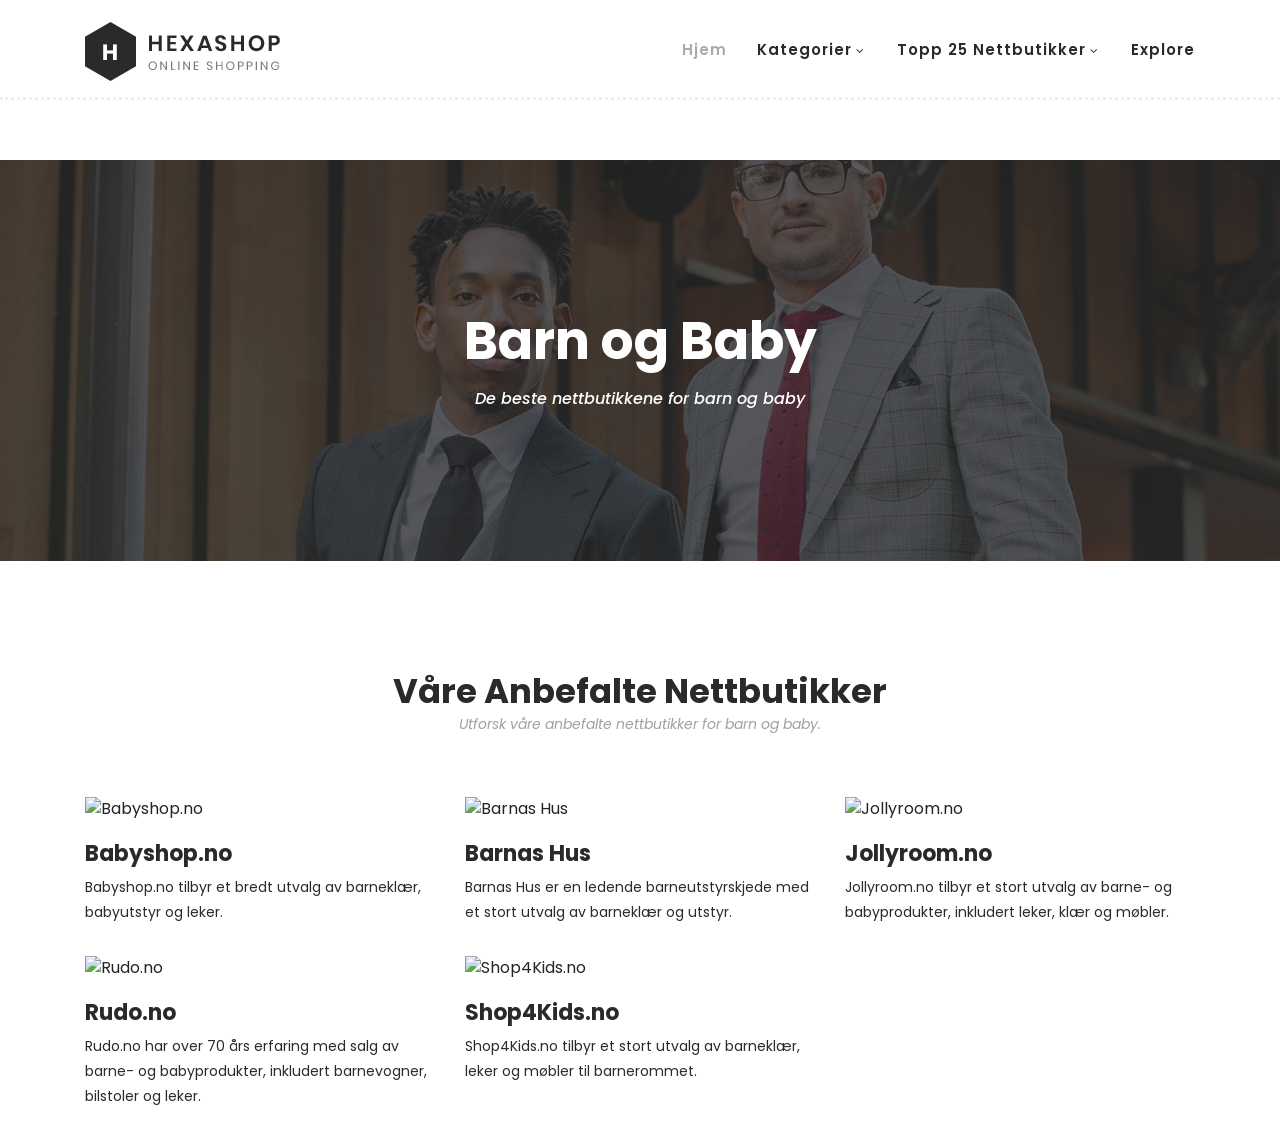
==== barn-og-baby.html @ ae144e66 "Add files via upload" ====
<!DOCTYPE html>
<html lang="en">

<head>
    <meta charset="utf-8">
    <meta name="viewport" content="width=device-width, initial-scale=1, shrink-to-fit=no">
    <meta name="description" content="">
    <meta name="author" content="">
    <link href="https://fonts.googleapis.com/css?family=Poppins:100,200,300,400,500,600,700,800,900&display=swap"
        rel="stylesheet">
    <title>Hexashop - Barn og Baby</title>
    <!-- Additional CSS Files -->
    <link rel="stylesheet" type="text/css" href="assets/css/bootstrap.min.css">
    <link rel="stylesheet" type="text/css" href="assets/css/font-awesome.css">
    <link rel="stylesheet" href="assets/css/templatemo-hexashop.css">
    <link rel="stylesheet" href="assets/css/owl-carousel.css">
    <link rel="stylesheet" href="assets/css/lightbox.css">
    <style>
        .col-lg-4:hover {
            transform: scale(1.05);
            transition: transform 0.3s ease-in-out;
        }
    </style>
</head>

<body>
    <!-- ***** Header Area Start ***** -->
    <header class="header-area header-sticky">
        <div class="container">
            <div class="row">
                <div class="col-12">
                    <nav class="main-nav">
                        <!-- ***** Logo Start ***** -->
                        <a href="index.html" class="logo">
                            <img src="assets/images/logo.png">
                        </a>
                        <!-- ***** Logo End ***** -->
                        <!-- ***** Menu Start ***** -->
                        <ul class="nav">
                            <li class="scroll-to-section"><a href="index.html" class="active">Hjem</a></li>
                            <li class="submenu">
                                <a href="javascript:;">Kategorier</a>
                                <ul>
                                    <li><a href="kategori1.html">Kategori 1</a></li>
                                    <li><a href="kategori2.html">Kategori 2</a></li>
                                    <li><a href="kategori3.html">Kategori 3</a></li>
                                    <!-- Legg til flere kategorier etter behov -->
                                </ul>
                            </li>
                            <li class="submenu">
                                <a href="javascript:;">Topp 25 Nettbutikker</a>
                                <ul>
                                    <li><a href="https://www.elkjop.no">Elkjøp</a></li>
                                    <li><a href="https://www.komplett.no">Komplett</a></li>
                                    <li><a href="https://www.oda.com">Oda</a></li>
                                    <li><a href="https://www.apple.com/no">Apple</a></li>
                                    <li><a href="https://www.zalando.no">Zalando</a></li>
                                    <li><a href="https://www.finn.no">Finn</a></li>
                                    <li><a href="https://www.amazon.com">Amazon</a></li>
                                    <li><a href="https://www.ebay.com">eBay</a></li>
                                    <!-- Legg til flere nettbutikker etter behov -->
                                </ul>
                            </li>
                            <li class="scroll-to-section"><a href="index.html">Explore</a></li>
                        </ul>
                        <a class='menu-trigger'>
                            <span>Menu</span>
                        </a>
                        <!-- ***** Menu End ***** -->
                    </nav>
                </div>
            </div>
        </div>
    </header>
    <!-- ***** Header Area End ***** -->

    <!-- ***** Main Banner Area Start ***** -->
    <div class="page-heading" id="top">
        <div class="container">
            <div class="row">
                <div class="col-lg-12">
                    <div class="inner-content">
                        <h2>Barn og Baby</h2>
                        <span>De beste nettbutikkene for barn og baby</span>
                    </div>
                </div>
            </div>
        </div>
    </div>
    <!-- ***** Main Banner Area End ***** -->

    <!-- ***** Products Area Starts ***** -->
    <section class="section" id="products">
        <div class="container">
            <div class="row">
                <div class="col-lg-12">
                    <div class="section-heading">
                        <h2>Våre Anbefalte Nettbutikker</h2>
                        <span>Utforsk våre anbefalte nettbutikker for barn og baby.</span>
                    </div>
                </div>
            </div>
        </div>
        <div class="container">
            <div class="row">
                <div class="col-lg-4">
                    <div class="item">
                        <div class="thumb">
                            <div class="hover-content">
                                <ul>
                                    <li><a href="https://www.babyshop.no" target="_blank"><i class="fa fa-eye"></i></a>
                                    </li>
                                </ul>
                            </div>
                            <img src="https://www.babyshop.no/logo.png" alt="Babyshop.no">
                        </div>
                        <div class="down-content">
                            <h4>Babyshop.no</h4>
                            <p>Babyshop.no tilbyr et bredt utvalg av barneklær, babyutstyr og leker.</p>
                        </div>
                    </div>
                </div>
                <div class="col-lg-4">
                    <div class="item">
                        <div class="thumb">
                            <div class="hover-content">
                                <ul>
                                    <li><a href="https://www.barnashus.no" target="_blank"><i class="fa fa-eye"></i></a>
                                    </li>
                                </ul>
                            </div>
                            <img src="https://www.barnashus.no/logo.png" alt="Barnas Hus">
                        </div>
                        <div class="down-content">
                            <h4>Barnas Hus</h4>
                            <p>Barnas Hus er en ledende barneutstyrskjede med et stort utvalg av barneklær og utstyr.
                            </p>
                        </div>
                    </div>
                </div>
                <div class="col-lg-4">
                    <div class="item">
                        <div class="thumb">
                            <div class="hover-content">
                                <ul>
                                    <li><a href="https://www.jollyroom.no" target="_blank"><i class="fa fa-eye"></i></a>
                                    </li>
                                </ul>
                            </div>
                            <img src="https://www.jollyroom.no/logo.png" alt="Jollyroom.no">
                        </div>
                        <div class="down-content">
                            <h4>Jollyroom.no</h4>
                            <p>Jollyroom.no tilbyr et stort utvalg av barne- og babyprodukter, inkludert leker, klær og
                                møbler.</p>
                        </div>
                    </div>
                </div>
                <div class="col-lg-4">
                    <div class="item">
                        <div class="thumb">
                            <div class="hover-content">
                                <ul>
                                    <li><a href="https://www.rudo.no" target="_blank"><i class="fa fa-eye"></i></a></li>
                                </ul>
                            </div>
                            <img src="https://www.rudo.no/logo.png" alt="Rudo.no">
                        </div>
                        <div class="down-content">
                            <h4>Rudo.no</h4>
                            <p>Rudo.no har over 70 års erfaring med salg av barne- og babyprodukter, inkludert
                                barnevogner, bilstoler og leker.</p>
                        </div>
                    </div>
                </div>
                <div class="col-lg-4">
                    <div class="item">
                        <div class="thumb">
                            <div class="hover-content">
                                <ul>
                                    <li><a href="https://www.shop4kids.no" target="_blank"><i class="fa fa-eye"></i></a>
                                    </li>
                                </ul>
                            </div>
                            <img src="https://www.shop4kids.no/logo.png" alt="Shop4Kids.no">
                        </div>
                        <div class="down-content">
                            <h4>Shop4Kids.no</h4>
                            <p>Shop4Kids.no tilbyr et stort utvalg av barneklær, leker og møbler til barnerommet.</p>
                        </div>
                    </div>
                </div>
        </div>
    </main>
</body>

</html>
---- assets/css/templatemo-hexashop.css ----
/*

TemplateMo 571 Hexashop

https://templatemo.com/tm-571-hexashop

*/

/* ---------------------------------------------
Table of contents
------------------------------------------------
01. font & reset css
02. reset
03. global styles
04. header
05. banner
06. features
07. testimonials
08. contact
09. footer
10. preloader
11. search
12. portfolio

--------------------------------------------- */
/* 
---------------------------------------------
font & reset css
--------------------------------------------- 
*/
@import url("https://fonts.googleapis.com/css?family=Poppins:100,200,300,400,500,600,700,800,900");
/* 
---------------------------------------------
reset
--------------------------------------------- 
*/
html, body, div, span, applet, object, iframe, h1, h2, h3, h4, h5, h6, p, blockquote, div
pre, a, abbr, acronym, address, big, cite, code, del, dfn, em, font, img, ins, kbd, q,
s, samp, small, strike, strong, sub, sup, tt, var, b, u, i, center, dl, dt, dd, ol, ul, li,
figure, header, nav, section, article, aside, footer, figcaption {
  margin: 0;
  padding: 0;
  border: 0;
  outline: 0;
}

.clearfix:after {
  content: ".";
  display: block;
  clear: both;
  visibility: hidden;
  line-height: 0;
  height: 0;
}

.clearfix {
  display: inline-block;
}

html[xmlns] .clearfix {
  display: block;
}

* html .clearfix {
  height: 1%;
}

ul, li {
  padding: 0;
  margin: 0;
  list-style: none;
}

header, nav, section, article, aside, footer, hgroup {
  display: block;
}

* {
  box-sizing: border-box;
}

html, body {
  font-family: 'Poppins', sans-serif;
  font-weight: 400;
  background-color: #fff;
  font-size: 16px;
  -ms-text-size-adjust: 100%;
  -webkit-font-smoothing: antialiased;
  -moz-osx-font-smoothing: grayscale;
}

a {
  text-decoration: none !important;
}

h1, h2, h3, h4, h5, h6 {
  margin-top: 0px;
  margin-bottom: 0px;
}

ul {
  margin-bottom: 0px;
}

p {
  font-size: 14px;
  line-height: 25px;
  color: #2a2a2a;
}

/* 
---------------------------------------------
global styles
--------------------------------------------- 
*/
html,
body {
  background: #fff;
  font-family: 'Poppins', sans-serif;
}

::selection {
  background: #2a2a2a;
  color: #fff;
}

::-moz-selection {
  background: #2a2a2a;
  color: #fff;
}

@media (max-width: 991px) {
  html, body {
    overflow-x: hidden;
  }
  .mobile-top-fix {
    margin-top: 30px;
    margin-bottom: 0px;
  }
  .mobile-bottom-fix {
    margin-bottom: 30px;
  }
  .mobile-bottom-fix-big {
    margin-bottom: 60px;
  }
}

.main-border-button a {
  font-size: 13px;
  color: #fff;
  border: 1px solid #fff;
  padding: 12px 25px;
  display: inline-block;
  font-weight: 500;
  transition: all .3s;
}

.main-border-button a:hover {
  background-color: #fff;
  color: #2a2a2a;
}

.main-white-button a {
  font-size: 13px;
  color: #2a2a2a;
  background-color: #fff;
  padding: 12px 25px;
  display: inline-block;
  border-radius: 3px;
  font-weight: 600;
  transition: all .3s;
}

.main-white-button a:hover {
  opacity: 0.9;
}

.main-text-button a {
  font-size: 13px;
  color: #fff;
  font-weight: 600;
  transition: all .3s;
}

.main-text-button a:hover {
  opacity: 0.9;
}

.section-heading h2 {
  font-size: 34px;
  font-weight: 700;
  color: #2a2a2a;
}

.section-heading span {
  font-size: 14px;
  color: #a1a1a1;
  font-style: italic;
  font-weight: 400;
}



/* 
---------------------------------------------
header
--------------------------------------------- 
*/

.background-header {
  border-bottom: none !important;
  background-color: #fff;
  height: 80px!important;
  position: fixed!important;
  top: 0px;
  left: 0px;
  right: 0px;
  box-shadow: 0px 0px 10px rgba(0,0,0,0.15)!important;
}

.background-header .logo,
.background-header .main-nav .nav li a {
  color: #1e1e1e!important;
}

.background-header .main-nav .nav li:hover a {
  color: #2a2a2a!important;
}

.background-header .nav li a.active {
  color: #2a2a2a!important;
}

.header-area {
  border-bottom: 3px dotted #eee;
  box-shadow: none;
  background-color: #fff;
  position: absolute;
  top: 0px;
  left: 0px;
  right: 0px;
  z-index: 100;
  height: 100px;
  -webkit-transition: all .5s ease 0s;
  -moz-transition: all .5s ease 0s;
  -o-transition: all .5s ease 0s;
  transition: all .5s ease 0s;
}

.header-area .main-nav {
  min-height: 80px;
  background: transparent;
}

.header-area .main-nav .logo {
  line-height: 100px;
  color: #fff;
  font-size: 28px;
  font-weight: 700;
  text-transform: uppercase;
  letter-spacing: 2px;
  float: left;
  -webkit-transition: all 0.3s ease 0s;
  -moz-transition: all 0.3s ease 0s;
  -o-transition: all 0.3s ease 0s;
  transition: all 0.3s ease 0s;
}

.background-header .main-nav .logo {
  line-height: 75px;
}

.background-header .nav {
  margin-top: 20px !important;
}

.header-area .main-nav .nav {
  float: right;
  margin-top: 30px;
  margin-right: 0px;
  background-color: transparent;
  -webkit-transition: all 0.3s ease 0s;
  -moz-transition: all 0.3s ease 0s;
  -o-transition: all 0.3s ease 0s;
  transition: all 0.3s ease 0s;
  position: relative;
  z-index: 999;
}

.header-area .main-nav .nav li {
  padding-left: 15px;
  padding-right: 15px;
}

.header-area .main-nav .nav li:last-child {
  padding-right: 0px;
}

.header-area .main-nav .nav li a {
  display: block;
  font-weight: 600;
  font-size: 15px;
  color: #2a2a2a;
  text-transform: capitalize;
  -webkit-transition: all 0.3s ease 0s;
  -moz-transition: all 0.3s ease 0s;
  -o-transition: all 0.3s ease 0s;
  transition: all 0.3s ease 0s;
  height: 40px;
  line-height: 40px;
  border: transparent;
  letter-spacing: 1px;
}

.header-area .main-nav .nav li a {
  color: #2a2a2a;
}

.header-area .main-nav .nav li:hover a,
.header-area .main-nav .nav li a.active {
  color: #aaa!important;
}

.background-header .main-nav .nav li:hover a,
.background-header .main-nav .nav li a.active {
  color: #aaa!important;
  opacity: 1;
}

.header-area .main-nav .nav li.submenu {
  position: relative;
  padding-right: 30px;
}

.header-area .main-nav .nav li.submenu:after {
  font-family: FontAwesome;
  content: "\f107";
  font-size: 12px;
  color: #2a2a2a;
  position: absolute;
  right: 18px;
  top: 12px;
}

.background-header .main-nav .nav li.submenu:after {
  color: #2a2a2a;
}

.header-area .main-nav .nav li.submenu ul {
  position: absolute;
  width: 200px;
  box-shadow: 0 2px 28px 0 rgba(0, 0, 0, 0.06);
  overflow: hidden;
  top: 50px;
  opacity: 0;
  transform: translateY(+2em);
  visibility: hidden;
  z-index: -1;
  transition: all 0.3s ease-in-out 0s, visibility 0s linear 0.3s, z-index 0s linear 0.01s;
}

.header-area .main-nav .nav li.submenu ul li {
  margin-left: 0px;
  padding-left: 0px;
  padding-right: 0px;
}

.header-area .main-nav .nav li.submenu ul li a {
  opacity: 1;
  display: block;
  background: #f7f7f7;
  color: #2a2a2a!important;
  padding-left: 20px;
  height: 40px;
  line-height: 40px;
  -webkit-transition: all 0.3s ease 0s;
  -moz-transition: all 0.3s ease 0s;
  -o-transition: all 0.3s ease 0s;
  transition: all 0.3s ease 0s;
  position: relative;
  font-size: 13px;
  font-weight: 400;
  border-bottom: 1px solid #eee;
}

.header-area .main-nav .nav li.submenu ul li a:hover {
  background: #fff;
  color: #aaa!important;
  padding-left: 25px;
}

.header-area .main-nav .nav li.submenu ul li a:hover:before {
  width: 3px;
}

.header-area .main-nav .nav li.submenu:hover ul {
  visibility: visible;
  opacity: 1;
  z-index: 1;
  transform: translateY(0%);
  transition-delay: 0s, 0s, 0.3s;
}

.header-area .main-nav .menu-trigger {
  cursor: pointer;
  display: block;
  position: absolute;
  top: 33px;
  width: 32px;
  height: 40px;
  text-indent: -9999em;
  z-index: 99;
  right: 40px;
  display: none;
}

.background-header .main-nav .menu-trigger {
  top: 23px;
}

.header-area .main-nav .menu-trigger span,
.header-area .main-nav .menu-trigger span:before,
.header-area .main-nav .menu-trigger span:after {
  -moz-transition: all 0.4s;
  -o-transition: all 0.4s;
  -webkit-transition: all 0.4s;
  transition: all 0.4s;
  background-color: #1e1e1e;
  display: block;
  position: absolute;
  width: 30px;
  height: 2px;
  left: 0;
}

.background-header .main-nav .menu-trigger span,
.background-header .main-nav .menu-trigger span:before,
.background-header .main-nav .menu-trigger span:after {
  background-color: #1e1e1e;
}

.header-area .main-nav .menu-trigger span:before,
.header-area .main-nav .menu-trigger span:after {
  -moz-transition: all 0.4s;
  -o-transition: all 0.4s;
  -webkit-transition: all 0.4s;
  transition: all 0.4s;
  background-color: #1e1e1e;
  display: block;
  position: absolute;
  width: 30px;
  height: 2px;
  left: 0;
  width: 75%;
}

.background-header .main-nav .menu-trigger span:before,
.background-header .main-nav .menu-trigger span:after {
  background-color: #1e1e1e;
}

.header-area .main-nav .menu-trigger span:before,
.header-area .main-nav .menu-trigger span:after {
  content: "";
}

.header-area .main-nav .menu-trigger span {
  top: 16px;
}

.header-area .main-nav .menu-trigger span:before {
  -moz-transform-origin: 33% 100%;
  -ms-transform-origin: 33% 100%;
  -webkit-transform-origin: 33% 100%;
  transform-origin: 33% 100%;
  top: -10px;
  z-index: 10;
}

.header-area .main-nav .menu-trigger span:after {
  -moz-transform-origin: 33% 0;
  -ms-transform-origin: 33% 0;
  -webkit-transform-origin: 33% 0;
  transform-origin: 33% 0;
  top: 10px;
}

.header-area .main-nav .menu-trigger.active span,
.header-area .main-nav .menu-trigger.active span:before,
.header-area .main-nav .menu-trigger.active span:after {
  background-color: transparent;
  width: 100%;
}

.header-area .main-nav .menu-trigger.active span:before {
  -moz-transform: translateY(6px) translateX(1px) rotate(45deg);
  -ms-transform: translateY(6px) translateX(1px) rotate(45deg);
  -webkit-transform: translateY(6px) translateX(1px) rotate(45deg);
  transform: translateY(6px) translateX(1px) rotate(45deg);
  background-color: #1e1e1e;
}

.background-header .main-nav .menu-trigger.active span:before {
  background-color: #1e1e1e;
}

.header-area .main-nav .menu-trigger.active span:after {
  -moz-transform: translateY(-6px) translateX(1px) rotate(-45deg);
  -ms-transform: translateY(-6px) translateX(1px) rotate(-45deg);
  -webkit-transform: translateY(-6px) translateX(1px) rotate(-45deg);
  transform: translateY(-6px) translateX(1px) rotate(-45deg);
  background-color: #1e1e1e;
}

.background-header .main-nav .menu-trigger.active span:after {
  background-color: #1e1e1e;
}

.header-area.header-sticky {
  min-height: 80px;
}

.header-area .nav {
  margin-top: 30px;
}

.header-area.header-sticky .nav li a.active {
  color: #aaa;
}

@media (max-width: 1200px) {
  .header-area .main-nav .nav li {
    padding-left: 12px;
    padding-right: 12px;
  }
  .header-area .main-nav:before {
    display: none;
  }
}

@media (max-width: 767px) {
  .header-area .main-nav .logo {
    color: #1e1e1e;
  }
  .header-area.header-sticky .nav li a:hover,
  .header-area.header-sticky .nav li a.active {
    color: #aaa!important;
    opacity: 1;
  }
  .header-area.header-sticky .nav li.search-icon a {
    width: 100%;
  }
  .header-area {
    background-color: #f7f7f7;
    padding: 0px 15px;
    height: 100px;
    box-shadow: none;
    text-align: center;
  }
  .header-area .container {
    padding: 0px;
  }
  .header-area .logo {
    margin-left: 30px;
  }
  .header-area .menu-trigger {
    display: block !important;
  }
  .header-area .main-nav {
    overflow: hidden;
  }
  .header-area .main-nav .nav {
    float: none;
    width: 100%;
    display: none;
    -webkit-transition: all 0s ease 0s;
    -moz-transition: all 0s ease 0s;
    -o-transition: all 0s ease 0s;
    transition: all 0s ease 0s;
    margin-left: 0px;
  }
  .header-area .main-nav .nav li:first-child {
    border-top: 1px solid #eee;
  }
  .header-area.header-sticky .nav {
    margin-top: 100px !important;
  }
  .header-area .main-nav .nav li {
    width: 100%;
    background: #fff;
    border-bottom: 1px solid #eee;
    padding-left: 0px !important;
    padding-right: 0px !important;
  }
  .header-area .main-nav .nav li a {
    height: 50px !important;
    line-height: 50px !important;
    padding: 0px !important;
    border: none !important;
    background: #f7f7f7 !important;
    color: #191a20 !important;
  }
  .header-area .main-nav .nav li a:hover {
    background: #eee !important;
    color: #aaa!important;
  }
  .header-area .main-nav .nav li.submenu ul {
    position: relative;
    visibility: inherit;
    opacity: 1;
    z-index: 1;
    transform: translateY(0%);
    transition-delay: 0s, 0s, 0.3s;
    top: 0px;
    width: 100%;
    box-shadow: none;
    height: 0px;
  }
  .header-area .main-nav .nav li.submenu ul li a {
    font-size: 12px;
    font-weight: 400;
  }
  .header-area .main-nav .nav li.submenu ul li a:hover:before {
    width: 0px;
  }
  .header-area .main-nav .nav li.submenu ul.active {
    height: auto !important;
  }
  .header-area .main-nav .nav li.submenu:after {
    color: #3B566E;
    right: 25px;
    font-size: 14px;
    top: 15px;
  }
  .header-area .main-nav .nav li.submenu:hover ul, .header-area .main-nav .nav li.submenu:focus ul {
    height: 0px;
  }
}

@media (min-width: 767px) {
  .header-area .main-nav .nav {
    display: flex !important;
  }
}


/* 
---------------------------------------------
banner
--------------------------------------------- 
*/

.main-banner {
  border-bottom: 3px dotted #eee;
  padding-top: 160px;
  padding-bottom: 30px;
}

.main-banner .left-content .thumb img {
  width: 100%;
  overflow: hidden;
}

.main-banner .left-content .inner-content {
  position: absolute;
  left: 100px;
  top: 50%;
  transform: translateY(-50%);
}

.main-banner .left-content .inner-content h4 {
  color: #fff;
  margin-top: -10px;
  font-size: 52px;
  font-weight: 700;
  margin-bottom: 20px;
}

.main-banner .left-content .inner-content span {
  font-size: 16px;
  color: #fff;
  font-weight: 400;
  font-style: italic;
  display: block;
  margin-bottom: 30px;
}

.main-banner .right-content .right-first-image {
  margin-bottom: 28.5px;
}

.main-banner .right-content .right-first-image .thumb {
  position: relative;
  text-align: center;
}

.main-banner .right-content .right-first-image .thumb img {
  width: 100%;
  overflow: hidden;
}

.main-banner .right-content .right-first-image .thumb .inner-content {
  position: absolute;
  top: 50%;
  transform: translateY(-50%);
  width: 100%;
  text-align: center;
}

.main-banner .right-content .right-first-image .thumb .inner-content h4 {
  color: #fff;
  font-size: 24px;
  font-weight: 700;
  margin-bottom: 15px;
}

.main-banner .right-content .right-first-image .thumb .inner-content span {
  font-size: 16px;
  color: #fff;
  font-style: italic;
}

.main-banner .right-content .right-first-image .thumb .hover-content {
  position: absolute;
  top: 15px;
  right: 15px;
  left: 15px;
  bottom: 15px;
  text-align: center;
  background-color: rgba(42,42,42,.97);
  opacity: 0;
  visibility: hidden;
  transition: all 0.5s;
}

.main-banner .right-content .right-first-image .thumb:hover .hover-content {
  opacity: 1;
  visibility: visible;
}

.main-banner .right-content .right-first-image .thumb .hover-content .inner {
  position: absolute;
  top: 50%;
  left: 50%;
  transform: translate(-50%, -50%);
  width: 100%;
}

.main-banner .right-content .right-first-image .thumb .hover-content h4 {
  color: #fff;
  font-size: 24px;
  font-weight: 700;
  margin-bottom: 15px;
}

.main-banner .right-content .right-first-image .thumb .hover-content p {
  color: #fff;
  padding: 0px 20px;
  margin-bottom: 20px;
}



/*
---------------------------------------------
Men
---------------------------------------------
*/

#men {
  padding-top: 90px;
  padding-bottom: 90px;
  border-bottom: 3px dotted #eee;
}

#men .section-heading {
  margin-bottom: 60px;
}

#men .item .down-content {
  padding-top: 30px;
  position: relative;
  z-index: 3;
  background-color: #fff;
}

#men .item .down-content h4 {
  font-size: 22px;
  color: #2a2a2a;
  font-weight: 700;
  margin-bottom: 8px;
}

#men .item .down-content span {
  font-size: 18px;
  color: #a1a1a1;
  font-weight: 500;
  display: block;
}

#men .item .down-content ul.stars {
  position: absolute;
  right: 0;
  top: 30px;
}

#men .item .down-content ul.stars li {
  display: inline;
  font-size: 13px;
}

#men .item .thumb .hover-content {
  position: absolute;
  z-index: 2;
  text-align: center;
  bottom: -60px;
  width: 100%;
  opacity: 0;
  visibility: hidden;
  transition: all .5s;
}

#men .item .thumb:hover .hover-content {
  bottom: 30px;
  opacity: 1;
  visibility: visible;
}

#men .item .thumb {
  position: relative;
}

#men .item .thumb .hover-content ul li {
  display: inline;
  margin: 0px 10px;
}

#men .item .thumb .hover-content ul li a {
  width: 50px;
  height: 50px;
  text-align: center;
  line-height: 50px;
  display: inline-block;
  color: #2a2a2a;
  background-color: #fff;
}


#men .owl-nav {
  text-align: center;
  position: absolute;
  width: 100%;
  top: 40%;
  transform: translateY(-25px);
}

#men .owl-dots {
  display: none;
}
    
#men .owl-nav .owl-prev{
  position: absolute;
  left: -80px;
  outline: none;
}

#men .owl-nav .owl-prev span,
#men .owl-nav .owl-next span {
  opacity: 0;
}

#men .owl-nav .owl-prev:before {
  display: inline-block;
  font-family: 'FontAwesome';
  color: #2a2a2a;
  font-size: 25px;
  font-weight: 700;
  content: '\f104';
  width: 50px;
  height: 50px;
  background-color: transparent;
  line-height: 48px;
  border :1px solid #2a2a2a;
}

#men .owl-nav .owl-prev {
  opacity: 0.75;
  transition: all .5s;
}

#men .owl-nav .owl-prev:hover {
  opacity: 1;
}

#men .owl-nav .owl-next {
  opacity: 0.75;
  transition: all .5s;
}

#men .owl-nav .owl-next:hover {
  opacity: 1;
}

#men .owl-nav .owl-next{
  outline: none;
  position: absolute;
  right: -85px;
}

#men .owl-nav .owl-next:before {
  display: inline-block;
  font-family: 'FontAwesome';
  color: #2a2a2a;
  font-size: 25px;
  font-weight: 700;
  content: '\f105';
  width: 50px;
  height: 50px;
  background-color: transparent;
  line-height: 48px;
  border :1px solid #2a2a2a;
}


/*
---------------------------------------------
Women
---------------------------------------------
*/

#women {
  padding-top: 90px;
  padding-bottom: 90px;
  border-bottom: 3px dotted #eee;
}

#women .section-heading {
  margin-bottom: 60px;
}

#women .item .down-content {
  padding-top: 30px;
  position: relative;
  z-index: 3;
  background-color: #fff;
}

#women .item .down-content h4 {
  font-size: 22px;
  color: #2a2a2a;
  font-weight: 700;
  margin-bottom: 8px;
}

#women .item .down-content span {
  font-size: 18px;
  color: #a1a1a1;
  font-weight: 500;
  display: block;
}

#women .item .down-content ul.stars {
  position: absolute;
  right: 0;
  top: 30px;
}

#women .item .down-content ul.stars li {
  display: inline;
  font-size: 13px;
}

#women .item .thumb .hover-content {
  position: absolute;
  z-index: 2;
  text-align: center;
  bottom: -60px;
  width: 100%;
  opacity: 0;
  visibility: hidden;
  transition: all .5s;
}

#women .item .thumb:hover .hover-content {
  bottom: 30px;
  opacity: 1;
  visibility: visible;
}

#women .item .thumb {
  position: relative;
}

#women .item .thumb .hover-content ul li {
  display: inline;
  margin: 0px 10px;
}

#women .item .thumb .hover-content ul li a {
  width: 50px;
  height: 50px;
  text-align: center;
  line-height: 50px;
  display: inline-block;
  color: #2a2a2a;
  background-color: #fff;
}


#women .owl-nav {
  text-align: center;
  position: absolute;
  width: 100%;
  top: 40%;
  transform: translateY(-25px);
}

#women .owl-dots {
  display: none;
}
    
#women .owl-nav .owl-prev{
  position: absolute;
  left: -80px;
  outline: none;
}

#women .owl-nav .owl-prev span,
#women .owl-nav .owl-next span {
  opacity: 0;
}

#women .owl-nav .owl-prev:before {
  display: inline-block;
  font-family: 'FontAwesome';
  color: #2a2a2a;
  font-size: 25px;
  font-weight: 700;
  content: '\f104';
  width: 50px;
  height: 50px;
  background-color: transparent;
  line-height: 48px;
  border :1px solid #2a2a2a;
}

#women .owl-nav .owl-prev {
  opacity: 0.75;
  transition: all .5s;
}

#women .owl-nav .owl-prev:hover {
  opacity: 1;
}

#women .owl-nav .owl-next {
  opacity: 0.75;
  transition: all .5s;
}

#women .owl-nav .owl-next:hover {
  opacity: 1;
}

#women .owl-nav .owl-next{
  outline: none;
  position: absolute;
  right: -85px;
}

#women .owl-nav .owl-next:before {
  display: inline-block;
  font-family: 'FontAwesome';
  color: #2a2a2a;
  font-size: 25px;
  font-weight: 700;
  content: '\f105';
  width: 50px;
  height: 50px;
  background-color: transparent;
  line-height: 48px;
  border :1px solid #2a2a2a;
}

/*
---------------------------------------------
Kids
---------------------------------------------
*/

#kids {
  padding-top: 90px;
  padding-bottom: 90px;
  border-bottom: 3px dotted #eee;
}

#kids .section-heading {
  margin-bottom: 60px;
}

#kids .item .down-content {
  padding-top: 30px;
  position: relative;
  z-index: 3;
  background-color: #fff;
}

#kids .item .down-content h4 {
  font-size: 22px;
  color: #2a2a2a;
  font-weight: 700;
  margin-bottom: 8px;
}

#kids .item .down-content span {
  font-size: 18px;
  color: #a1a1a1;
  font-weight: 500;
  display: block;
}

#kids .item .down-content ul.stars {
  position: absolute;
  right: 0;
  top: 30px;
}

#kids .item .down-content ul.stars li {
  display: inline;
  font-size: 13px;
}

#kids .item .thumb .hover-content {
  position: absolute;
  z-index: 2;
  text-align: center;
  bottom: -60px;
  width: 100%;
  opacity: 0;
  visibility: hidden;
  transition: all .5s;
}

#kids .item .thumb:hover .hover-content {
  bottom: 30px;
  opacity: 1;
  visibility: visible;
}

#kids .item .thumb {
  position: relative;
}

#kids .item .thumb .hover-content ul li {
  display: inline;
  margin: 0px 10px;
}

#kids .item .thumb .hover-content ul li a {
  width: 50px;
  height: 50px;
  text-align: center;
  line-height: 50px;
  display: inline-block;
  color: #2a2a2a;
  background-color: #fff;
}


#kids .owl-nav {
  text-align: center;
  position: absolute;
  width: 100%;
  top: 40%;
  transform: translateY(-25px);
}

#kids .owl-dots {
  display: none;
}
    
#kids .owl-nav .owl-prev{
  position: absolute;
  left: -80px;
  outline: none;
}

#kids .owl-nav .owl-prev span,
#kids .owl-nav .owl-next span {
  opacity: 0;
}

#kids .owl-nav .owl-prev:before {
  display: inline-block;
  font-family: 'FontAwesome';
  color: #2a2a2a;
  font-size: 25px;
  font-weight: 700;
  content: '\f104';
  width: 50px;
  height: 50px;
  background-color: transparent;
  line-height: 48px;
  border :1px solid #2a2a2a;
}

#kids .owl-nav .owl-prev {
  opacity: 0.75;
  transition: all .5s;
}

#kids .owl-nav .owl-prev:hover {
  opacity: 1;
}

#kids .owl-nav .owl-next {
  opacity: 0.75;
  transition: all .5s;
}

#kids .owl-nav .owl-next:hover {
  opacity: 1;
}

#kids .owl-nav .owl-next{
  outline: none;
  position: absolute;
  right: -85px;
}

#kids .owl-nav .owl-next:before {
  display: inline-block;
  font-family: 'FontAwesome';
  color: #2a2a2a;
  font-size: 25px;
  font-weight: 700;
  content: '\f105';
  width: 50px;
  height: 50px;
  background-color: transparent;
  line-height: 48px;
  border :1px solid #2a2a2a;
}


/*
---------------------------------------------
Explore
---------------------------------------------
*/

#explore {
  padding-top: 90px;
  padding-bottom: 90px;
  border-bottom: 3px dotted #eee;
}

#explore .left-content {
  margin-right: 30px;
}

#explore .left-content h2 {
  font-size: 34px;
  font-weight: 700;
  color: #2a2a2a;
}

#explore .left-content span {
  font-size: 14px;
  color: #aaaaaa;
  font-weight: 500;
  display: block;
  margin-top: 25px;
}

#explore .left-content .quote {
  margin-top: 25px;
}

#explore .left-content .quote i {
  float: left;
  font-size: 32px;
  margin-right: 15px;
  margin-top: 10px;
}

#explore .left-content .quote p {
  font-style: italic;
  color: #2a2a2a;
  font-weight: 500;
}

#explore .left-content p {
  font-size: 14px;
  color: #aaaaaa;
  font-weight: 500;
  display: block;
  margin-top: 25px;
}

#explore .left-content .main-border-button a {
  color: #2a2a2a;
  border-color: #2a2a2a;
  margin-top: 35px;
}

#explore .left-content .main-border-button a:hover {
  background-color: #2a2a2a;
  color: #fff;
}

#explore img {
  width: 100%;
  overflow: hidden;
}

#explore .leather {
  margin-bottom: 30px;
}

#explore .first-image {
  margin-bottom: 30px;
}

#explore .leather,
#explore .types {
  min-height: 255px;
  background-color: #f8f8f8;
  text-align: center;
  width: 100%;
}

#explore .leather h4,
#explore .types h4 {
  font-size: 24px;
  font-weight: 700;
  color: #2a2a2a;
  padding-top: 90px;
  margin-bottom: 5px;
}

#explore .leather span,
#explore .types span {
  font-size: 14px;
  font-style: italic;
  color: #aaa;
  font-weight: 500;
}

/* 
---------------------------------------------
Social
--------------------------------------------- 
*/

#social {
  margin-top: 90px;
  padding-bottom: 90px;
  border-bottom: 3px dotted #eee;
}

#social .col-2 {
  padding-left: 0;
  padding-right: 0;
}

#social .images {
  margin-top: 60px;
  padding-left: 15px;
  padding-right: 15px;
}

#social .thumb {
  position: relative;
}

#social .thumb .icon {
  position: absolute;
  bottom: 0;
  left: 0;
  right: 0;
  top: 0;
  width: 100%;
  background-color: rgba(0,0,0,0.85);
  opacity: 0;
  visibility: hidden;
  transition: all .3s;
}

#social .thumb:hover .icon {
  opacity: 1;
  visibility: visible;
}

#social .thumb .icon h6 {
  color: #fff;
  position: absolute;
  font-size: 14px;
  bottom: 40px;
  font-weight: 400;
  left: 15px;
}

#social .thumb .icon i {
  color: #fff;
  position: absolute;
  bottom: 15px;
  left: 15px;
}

#social .thumb img {
  width: 100%;
  overflow: hidden;
}


/* 
---------------------------------------------
Subscribe
--------------------------------------------- 
*/

.subscribe {
  margin-top: 90px;
}

.subscribe .section-heading {
  margin-bottom: 30px;
}

.subscribe .section-heading h2 {
  line-height: 55px;
}

.subscribe form input {
  width: 100%;
  height: 44px;
  line-height: 44px;
  padding: 0px 15px;
  font-size: 14px;
  font-style: italic;
  font-weight: 500;
  color: #aaa;
  border-radius: 0px;
  border: 1px solid #7a7a7a;
  box-shadow: none;
}

.subscribe form input::focus {
  border-color: #2a2a2a;
  border-radius: 0px;
}

.subscribe form button {
  width: 44px;
  height: 44px;
  display: inline-block;
  text-align: center;
  line-height: 44px;
  background-color: #2a2a2a;
  box-shadow: none;
  border: 1px solid transparent;
  color: #fff;
  transition: all 0.3s;
}

.subscribe form button:hover {
  background-color: #fff;
  border: 1px solid #2a2a2a;
  color: #2a2a2a;
}

.subscribe ul li {
  margin-bottom: 30px;
  display: block;
}

.subscribe ul li {
  font-size: 16px;
  font-weight: 700;
  color: #2a2a2a;
}

.subscribe ul li span,
.subscribe ul li span a {
  font-size: 14px;
  font-weight: 400;
  color: #aaa;
}

.subscribe ul li span a:hover {
  color: #2a2a2a;
}


/* 
---------------------------------------------
footer
--------------------------------------------- 
*/

footer {
  margin-top: 60px;
  padding: 60px 0px 30px 0px;
  background-color: #2a2a2a;
}

footer .logo {
  margin-bottom: 20px;
}

footer ul li {
  display: block;
  margin-bottom: 10px;
}

footer ul li a {
  font-size: 14px;
  color: #fff;
  transition: all .3s;
}

footer ul li a:hover {
  color: #aaa;
}

footer h4 {
  letter-spacing: 0.5px;
  font-size: 16px;
  color: #fff;
  font-weight: 700;
  margin-bottom: 20px;
}

footer .under-footer {
  margin-top: 30px;
  padding-top: 30px;
  text-align: center;
  border-top: 1px solid rgba(250,250,250,0.3);
}

footer .under-footer ul {
  margin-top: 20px;
}

footer .under-footer ul li {
  display: inline-block;
  margin: 0px 10px;
}

footer .under-footer ul li a {
  font-size: 22px;
}

footer .under-footer p {
  color: #fff;
  font-size: 14px;
  font-weight: 300;
}

footer .under-footer a {
  color: #cff;
}

footer .under-footer a:hover {
  color: #c66;
}


/* 
---------------------------------------------
Products Page
--------------------------------------------- 
*/

.page-heading {
  margin-top: 160px;
  margin-bottom: 30px;
  background-image: url(../images/products-page-heading.jpg);
  background-position: center center;
  background-size: cover;
  background-repeat: no-repeat;
}

.page-heading .inner-content {
  padding: 150px 0px;
  text-align: center;
}

.page-heading .inner-content h2 {
  font-size: 52px;
  color: #fff;
  font-weight: 700;
  margin-bottom: 15px;
}

.page-heading .inner-content span {
  font-size: 16px;
  font-weight: 500;
  color: #fff;
  font-style: italic;
}

#products .section-heading {
  text-align: center;
  margin-bottom: 60px;
  margin-top: 80px;
}

#products .item {
  margin-bottom: 30px;
}

#products .item .thumb img {
  width: 100%;
  overflow: hidden;
}

#products .item .down-content {
  padding-top: 20px;
  position: relative;
  z-index: 3;
  background-color: #fff;
}

#products .item .down-content h4 {
  font-size: 22px;
  color: #2a2a2a;
  font-weight: 700;
  margin-bottom: 8px;
}

#products .item .down-content span {
  font-size: 18px;
  color: #a1a1a1;
  font-weight: 500;
  display: block;
}

#products .item .down-content ul.stars {
  position: absolute;
  right: 0;
  top: 20px;
}

#products .item .down-content ul.stars li {
  display: inline;
  font-size: 13px;
}

#products .item .thumb .hover-content {
  position: absolute;
  z-index: 2;
  text-align: center;
  bottom: -60px;
  width: 100%;
  opacity: 0;
  visibility: hidden;
  transition: all .5s;
}

#products .item .thumb:hover .hover-content {
  bottom: 30px;
  opacity: 1;
  visibility: visible;
}

#products .item .thumb {
  position: relative;
}

#products .item .thumb .hover-content ul li {
  display: inline;
  margin: 0px 10px;
}

#products .item .thumb .hover-content ul li a {
  width: 50px;
  height: 50px;
  text-align: center;
  line-height: 50px;
  display: inline-block;
  color: #2a2a2a;
  background-color: #fff;
}
.col-lg-4:hover {
  transform: scale(1.05);
  transition: transform 0.3s ease-in-out;
}

#products .pagination {
  margin-top: 30px;
  margin-bottom: 40px;
}

#products .pagination ul {
  text-align: center;
  width: 100%;
}

#products .pagination ul li {
  display: inline;
  margin: 0px 5px;
}

#products .pagination ul li a {
  width: 44px;
  height: 44px;
  border: 1px solid #2a2a2a;
  display: inline-block;
  text-align: center;
  line-height: 44px;
  font-size: 14px;
  font-weight: 500;
  color: #2a2a2a;
}

#products .pagination ul li a:hover,
#products .pagination ul li.active a {
  background-color: #2a2a2a;
  color: #fff;
}



/* 
---------------------------------------------
Single Product Page
--------------------------------------------- 
*/

#product {
  margin-top: 80px;
}

#product .left-images img {
  width: 100%;
  overflow: hidden;
  margin-bottom: 30px;
}

#product .right-content {
  position: relative;
  z-index: 3;
  background-color: #fff;
}

#product .right-content h4 {
  font-size: 22px;
  color: #2a2a2a;
  font-weight: 700;
  margin-bottom: 0px;
}

#product .right-content span.price {
  font-size: 18px;
  color: #a1a1a1;
  font-weight: 500;
  display: block;
  margin-top: 5px;
  border-bottom: 1px solid #eee;
  padding-bottom: 20px;
}

#product .right-content ul.stars {
  position: absolute;
  right: 0;
  top: 0;
}

#product .right-content ul.stars li {
  display: inline;
  font-size: 13px;
}

#product .right-content span {
  font-size: 14px;
  color: #aaaaaa;
  font-weight: 500;
  display: block;
  margin-top: 25px;
}

#product .right-content .quote {
  margin-top: 25px;
}

#product .right-content .quote i {
  float: left;
  font-size: 32px;
  margin-right: 15px;
  margin-top: 10px;
}

#product .right-content .quote p {
  font-style: italic;
  color: #2a2a2a;
  font-weight: 500;
}

#product .right-content p {
  font-size: 14px;
  color: #aaaaaa;
  font-weight: 500;
  display: block;
  margin-top: 25px;
}

.quantity-content {
  margin-top: 30px;
  padding-top: 30px;
  border-top: 1px solid #eee;
  border-bottom: 1px solid #eee;
  width: 100%;
  padding-bottom: 30px;
  margin-bottom: 30px;
}

.quantity-content .left-content {
  float: left;
  margin-right: 30px;
}

.quantity-content .right-content {
  text-align: right;
}

.quantity-content .left-content h6 {
  padding-top: 7px;
  font-size: 20px;
  font-weight: 700;
  color: #aaa;
  position: relative;
  z-index: 11;
}

.total h4 {
  float: left;
  font-size: 20px;
  margin-top: 10px;
  color: #aaa!important;
}

.total .main-border-button {
  text-align: right;
}

.total .main-border-button a {
  border-color: #2a2a2a;
  color: #2a2a2a;
}

.total .main-border-button a:hover {
  color: #fff;
  background-color: #2a2a2a;
}

.quantity {
  display: inline-block; }
 
 .quantity .input-text.qty {
  width: 35px;
  height: 39px;
  padding: 0 5px;
  text-align: center;
  background-color: transparent;
  border: 1px solid #efefef;
 }
 
 .quantity.buttons_added {
  text-align: left;
  position: relative;
  white-space: nowrap;
  vertical-align: top; }
 
 .quantity.buttons_added input {
  display: inline-block;
  margin: 0;
  vertical-align: top;
  box-shadow: none;
 }
 
 .quantity.buttons_added .minus,
 .quantity.buttons_added .plus {
  padding: 7px 10px 8px;
  height: 39px;
  background-color: #ffffff;
  border: 1px solid #efefef;
  cursor:pointer;}
 
 .quantity.buttons_added .minus {
  border-right: 0; }
 
 .quantity.buttons_added .plus {
  border-left: 0; }
 
 .quantity.buttons_added .minus:hover,
 .quantity.buttons_added .plus:hover {
  background: #eeeeee; }
 
 .quantity input::-webkit-outer-spin-button,
 .quantity input::-webkit-inner-spin-button {
  -webkit-appearance: none;
  -moz-appearance: none;
  margin: 0; }
  
  .quantity.buttons_added .minus:focus,
 .quantity.buttons_added .plus:focus {
  outline: none; }



/* 
---------------------------------------------
About Us Page
--------------------------------------------- 
*/

.about-page-heading {
  margin-top: 160px;
  margin-bottom: 30px;
  background-image: url(../images/about-us-page-heading.jpg);
  background-position: center center;
  background-size: cover;
  background-repeat: no-repeat;
}

.about-us {
  margin-top: 80px;
}

.about-us .left-image img {
  width: 100%;
  overflow: hidden;
}

.about-us .right-content {
  margin-left: 30px;
}

.about-us .right-content h4 {
  font-size: 34px;
  font-weight: 700;
  color: #2a2a2a;
}

.about-us .right-content span {
  font-size: 14px;
  color: #aaaaaa;
  font-weight: 500;
  display: block;
  margin-top: 25px;
}

.about-us .right-content .quote {
  margin-top: 25px;
}

.about-us .right-content .quote i {
  float: left;
  font-size: 32px;
  margin-right: 15px;
  margin-top: 10px;
}

.about-us .right-content .quote p {
  font-style: italic;
  color: #2a2a2a;
  font-weight: 500;
}

.about-us .right-content p {
  font-size: 14px;
  color: #aaaaaa;
  font-weight: 500;
  display: block;
  margin-top: 25px;
}

.about-us .right-content ul {
  border-top: 3px dotted #eee;
  margin-top: 30px;
  padding-top: 30px;
}

.about-us .right-content ul li {
  display: inline-block;
  margin-right: 5px;
}

.about-us .right-content ul li a {
  width: 44px;
  height: 44px;
  background-color: #2a2a2a;
  color: #fff;
  display: inline-block;
  text-align: center;
  line-height: 44px;
  border-radius: 50%;
  transition: all .5s;
}

.about-us .right-content ul li a:hover {
  background-color: #eee;
  color: #2a2a2a;
}

.our-team {
  margin-top: 100px;
  padding-top: 90px;
  padding-bottom: 90px;
  border-top: 3px dotted #eee;
}

.our-team .section-heading {
  margin-bottom: 60px;
  text-align: center;
}

.our-team .section-heading h2 {
  margin-bottom: 10px;
}

.our-team .team-item .thumb {
  position: relative;
}

.our-team .team-item .thumb img {
  width: 100%;
  overflow: hidden;
}

.our-team .team-item .thumb .hover-effect {
  position: absolute;
  background-color: rgba(0,0,0,0.9);
  width: 100%;
  text-align: center;
  top: 0;
  bottom: 0;
  opacity: 0;
  visibility: hidden;
  transition: all .3s;
}

.our-team .team-item .thumb:hover .hover-effect {
  opacity: 1;
  visibility: visible;
}

.our-team .team-item .thumb .hover-effect .inner-content {
  position: absolute;
  top: 50%;
  text-align: center;
  width: 100%;
  transform: translateY(-22px);
}

.our-team .team-item .thumb .hover-effect .inner-content ul li {
  display: inline-block;
  margin: 0px 5px;
}

.our-team .team-item .thumb .hover-effect .inner-content ul li a {
  width: 44px;
  height: 44px;
  background-color: #fff;
  color: #2a2a2a;
  display: inline-block;
  text-align: center;
  line-height: 44px;
  border-radius: 50%;
  transition: all .3s;
}

.our-team .team-item .thumb .hover-effect .inner-content ul li a:hover {
  background-color: #2a2a2a;
  color: #fff;
}

.our-team .team-item .down-content {
  text-align: center;
  padding-top: 25px;
}

.our-team .team-item .down-content h4 {
  font-size: 24px;
  color: #2a2a2a;
  font-weight: 700;
  margin-bottom: 5px;
}

.our-team .team-item .down-content span {
  font-size: 14px;
  color: #a1a1a1;
  font-weight: 500;
  display: block;
  font-style: italic;
}

.our-services {
  padding-top: 90px;
  padding-bottom: 90px;
  border-top: 3px dotted #eee;
  border-bottom: 3px dotted #eee;
}

.our-services .section-heading {
  margin-bottom: 60px;
  text-align: center;
}

.our-services .section-heading h2 {
  margin-bottom: 10px;
}

.our-services .service-item {
  padding: 30px;
  box-shadow: 0px 0px 15px rgba(0,0,0,0.10);
  text-align: center;
}

.our-services .service-item img {
  width: 100%;
  overflow: hidden;
}

.our-services .service-item h4 {
  font-size: 24px;
  font-weight: 700;
  color: #2a2a2a;
  margin-bottom: 20px;
}

.our-services .service-item p {
  margin-bottom: 25px;
}



/* 
---------------------------------------------
contact Us Page
--------------------------------------------- 
*/

.contact-us {
  margin-top: 90px;
  border-bottom: 3px dotted #eee;
  padding-bottom: 90px;
}

.contact-us .section-heading {
  margin-bottom: 40px;
}

.contact-us #map {
  margin-right: 30px;
}

.contact-us form input {
  width: 100%;
  height: 44px;
  line-height: 44px;
  padding: 0px 15px;
  font-size: 14px;
  font-style: italic;
  font-weight: 500;
  color: #aaa;
  border-radius: 0px;
  border: 1px solid #7a7a7a;
  box-shadow: none;
}

.contact-us form input::focus {
  border-color: #2a2a2a;
  border-radius: 0px;
}

.contact-us form textarea {
  width: 100%;
  height: 140px;
  min-height: 120px;
  max-height: 200px;
  margin-top: 30px;
  margin-bottom: 25px;
  line-height: 44px;
  padding: 0px 15px;
  font-size: 14px;
  font-style: italic;
  font-weight: 500;
  color: #aaa;
  border-radius: 0px;
  border: 1px solid #7a7a7a;
  box-shadow: none;
}

.contact-us form textarea::focus {
  border-color: #2a2a2a;
  border-radius: 0px;
}

.contact-us form button {
  width: 44px;
  height: 44px;
  display: inline-block;
  text-align: center;
  line-height: 44px;
  background-color: #2a2a2a;
  box-shadow: none;
  border: 1px solid transparent;
  color: #fff;
  transition: all 0.3s;
}

.contact-us form button:hover {
  background-color: #fff;
  border: 1px solid #2a2a2a;
  color: #2a2a2a;
}


/* 
---------------------------------------------
responsive
--------------------------------------------- 
*/

@media (max-width: 1200px) {
  .main-banner .right-content .right-first-image .thumb .hover-content p {
    display: none;
  }
}

@media (max-width: 992px) {
  .main-banner .right-content .right-first-image .thumb .hover-content p {
    display: block;
  }
  .header-area .main-nav .nav li.submenu:after {
    right: 3px;
  }
  .header-area .main-nav .nav li.submenu {
    padding-right: 15px;
  }
  .header-area .main-nav .nav li {
    padding-right: 5px;
    padding-left: 5px;
  }
  .header-area .main-nav .nav li a {
    font-size: 14px;
    letter-spacing: 0px;
  }
  .main-banner .left-content {
    margin-bottom: 30px;
  }
  #explore .left-content {
    margin-bottom: 30px;
  }
  #explore .right-content .types {
    margin-top: 30px;
  }
  .subscribe input {
    margin-bottom: 15px;
  }
  .subscribe form {
    text-align: center;
    margin-bottom: 30px;
  }
  .about-us .right-content {
    margin-left: 0px;
    margin-top: 30px;
  }
  .our-team .team-item {
    margin-bottom: 30px;
  }
  .our-services .service-item {
    margin-bottom: 30px;
  }
  .contact-us #map {
    margin-right: 0px;
    margin-bottom: 30px;
  }
}

@media (max-width: 767px) {
  .main-banner .left-content .thumb .inner-content {
    left: 50%;
    top: 47.5%;
    transform: translate(-50%,-50%);
    text-align: center;
  }
  .subscribe form button {
    width: 100%;
  }
  footer {
    text-align: center;
  }
  footer h4 {
    margin-top: 30px;
  }
}





#preloader {
  overflow: hidden;
  background-color: #2a2a2a;
  left: 0;
  right: 0;
  top: 0;
  bottom: 0;
  position: fixed;
  z-index: 99999;
  color: #fff;
}

#preloader .jumper {
  left: 0;
  top: 0;
  right: 0;
  bottom: 0;
  display: block;
  position: absolute;
  margin: auto;
  width: 50px;
  height: 50px;
}

#preloader .jumper > div {
  background-color: #fff;
  width: 10px;
  height: 10px;
  border-radius: 100%;
  -webkit-animation-fill-mode: both;
  animation-fill-mode: both;
  position: absolute;
  opacity: 0;
  width: 50px;
  height: 50px;
  -webkit-animation: jumper 1s 0s linear infinite;
  animation: jumper 1s 0s linear infinite;
}

#preloader .jumper > div:nth-child(2) {
  -webkit-animation-delay: 0.33333s;
  animation-delay: 0.33333s;
}

#preloader .jumper > div:nth-child(3) {
  -webkit-animation-delay: 0.66666s;
  animation-delay: 0.66666s;
}

@-webkit-keyframes jumper {
  0% {
    opacity: 0;
    -webkit-transform: scale(0);
    transform: scale(0);
  }
  5% {
    opacity: 1;
  }
  100% {
    -webkit-transform: scale(1);
    transform: scale(1);
    opacity: 0;
  }
}

@keyframes jumper {
  0% {
    opacity: 0;
    -webkit-transform: scale(0);
    transform: scale(0);
  }
  5% {
    opacity: 1;
  }
  100% {
    opacity: 0;
  }
}
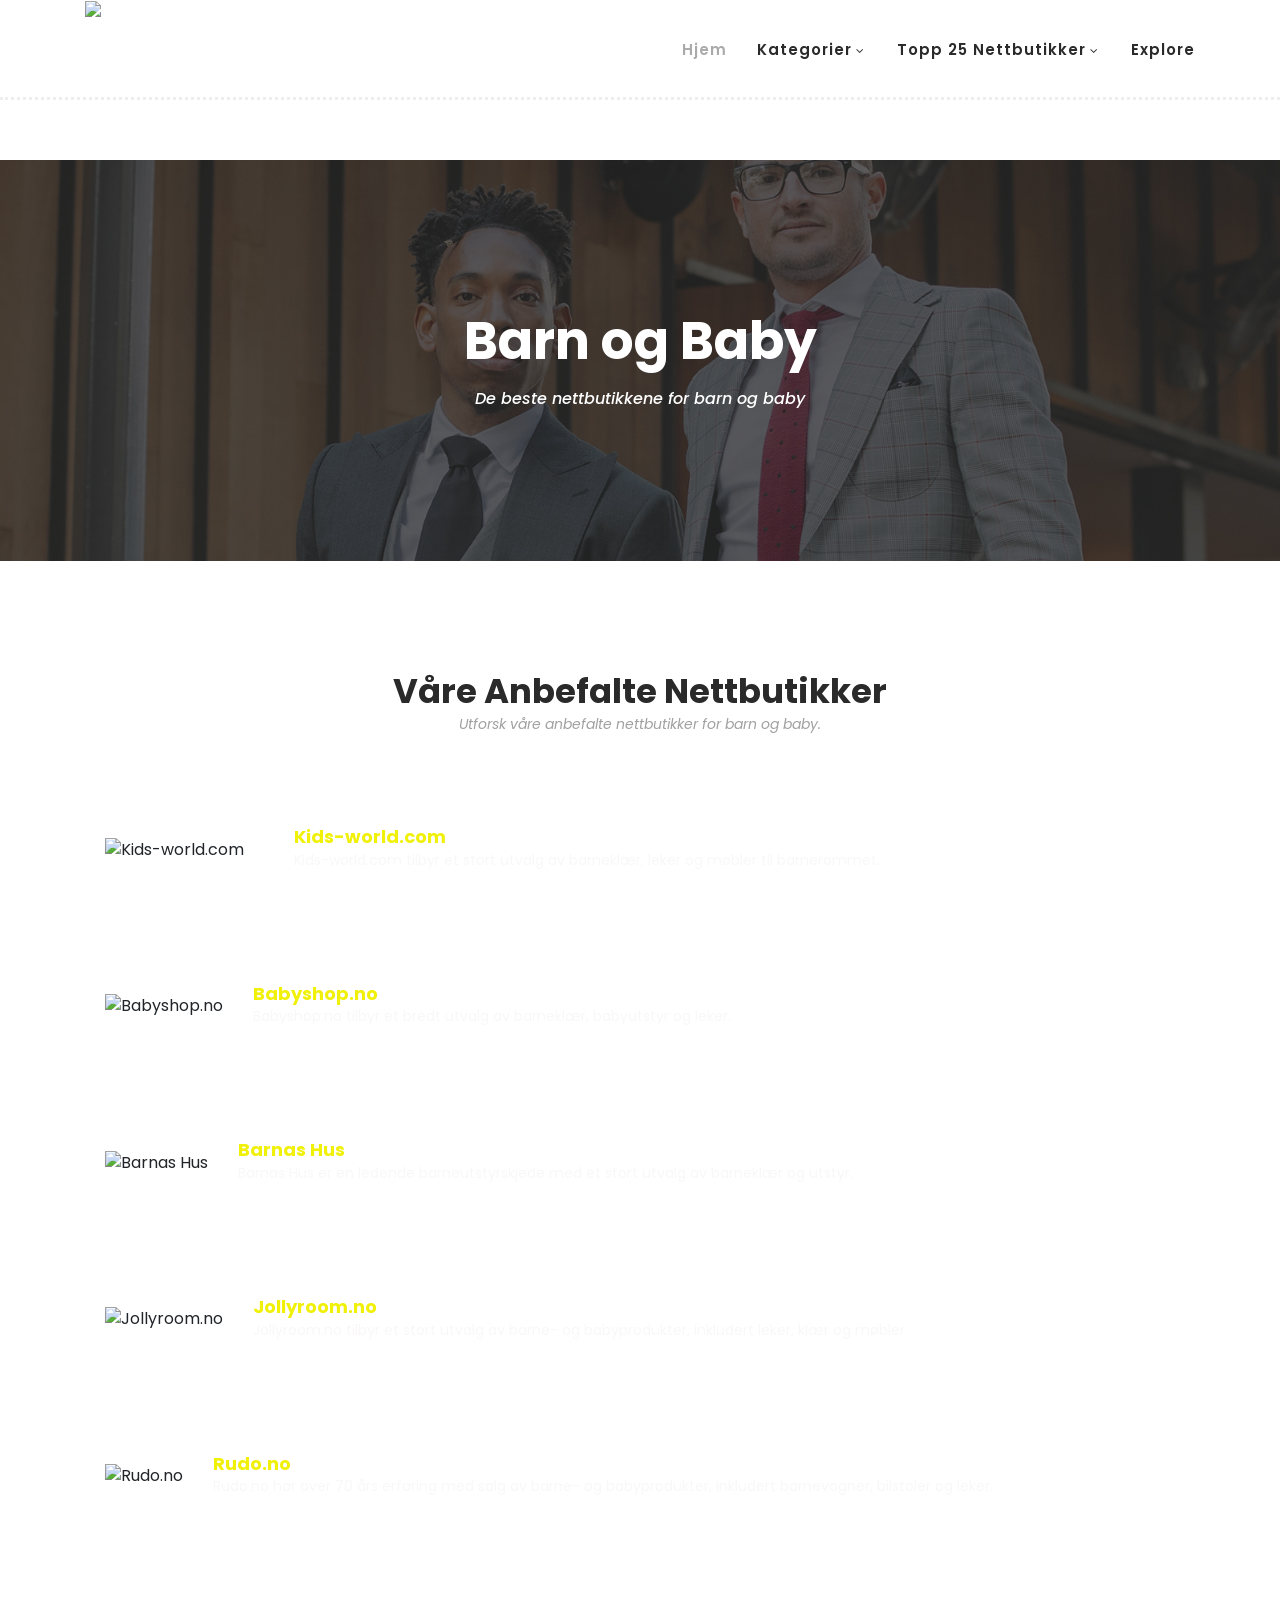
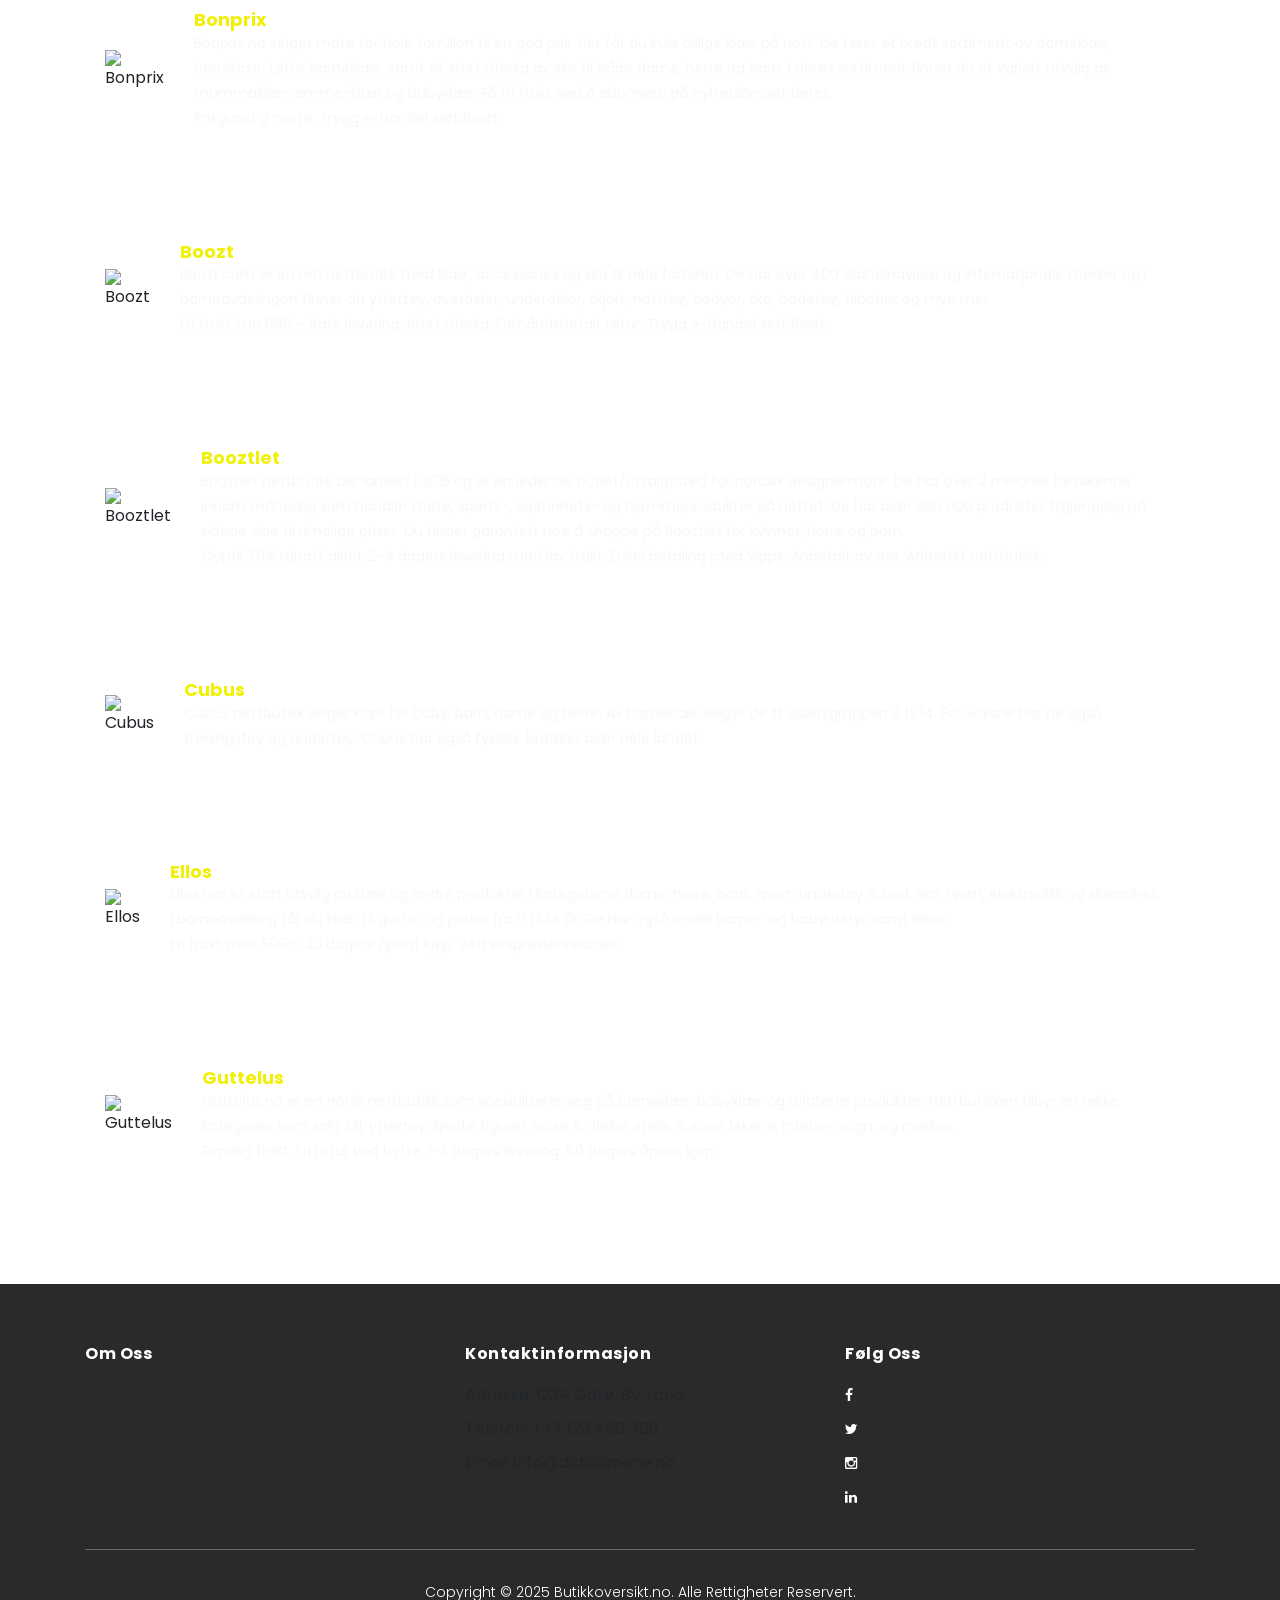
==== commit 40d2ed2f: "Add files via upload" ====
--- a/barn-og-baby.html
+++ b/barn-og-baby.html
@@ -8,19 +8,89 @@
     <meta name="author" content="">
     <link href="https://fonts.googleapis.com/css?family=Poppins:100,200,300,400,500,600,700,800,900&display=swap"
         rel="stylesheet">
-    <title>Hexashop - Barn og Baby</title>
+    <title>Barn og Baby</title>
     <!-- Additional CSS Files -->
     <link rel="stylesheet" type="text/css" href="assets/css/bootstrap.min.css">
     <link rel="stylesheet" type="text/css" href="assets/css/font-awesome.css">
     <link rel="stylesheet" href="assets/css/templatemo-hexashop.css">
     <link rel="stylesheet" href="assets/css/owl-carousel.css">
     <link rel="stylesheet" href="assets/css/lightbox.css">
-    <style>
-        .col-lg-4:hover {
-            transform: scale(1.05);
-            transition: transform 0.3s ease-in-out;
-        }
-    </style>
+    
+<style>
+
+        .list-container {
+      display: flex;
+      flex-direction: column;
+      gap: 20px;
+    }
+
+    .list-item {
+      display: flex;
+      align-items: center;
+      padding: 20px;
+      border: none; /* Fjern kantlinjen */
+      border-radius: 0; /* Fjern avrundede hjørner */
+      height: auto; /* Juster høyden etter behov */
+      width: 100%; /* Juster bredden etter behov */
+      background-color: transparent; /* Fjern bakgrunnsfargen */
+    }
+
+   .list-item a {
+  display: flex;
+  align-items: center;
+  text-decoration: none;
+  color: inherit;
+}
+
+.list-item:hover {
+  transform: scale(1.15); /* Zoom inn litt ved hover */
+}
+
+    .list-item img {
+      max-width: 150px; /* Juster bredden etter behov */
+      height: auto;
+      margin-right: 20px;
+    }
+
+  .text-box {
+  padding: 10px;
+  background-color: #b8b5b500; /* Bakgrunnsfarge for tekstboksen */
+  border-radius: 5px; /* Avrundede hjørner for tekstboksen */
+}
+
+    .text-box h4 {
+      margin-top: 0;
+      font-size: 18px;
+      font-weight: 700;
+        color: #f0f009;
+    }
+
+    .text-box p {
+      font-size: 14px;
+      color: #f9f7f7;
+    }
+    
+    .section-left {
+  flex: 0 0 auto;
+  margin-right: 20px;
+}
+
+.section-right {
+  flex: 1;
+}
+
+.section-left img {
+  max-width: 150px; /* Juster bredden etter behov */
+  height: auto;
+}
+</style>
+
+<script>
+    function loadContent(url) {
+        const contentFrame = document.getElementById('content-frame');
+        contentFrame.src = url;
+    }
+</script>
 </head>
 
 <body>
@@ -32,23 +102,40 @@
                     <nav class="main-nav">
                         <!-- ***** Logo Start ***** -->
                         <a href="index.html" class="logo">
-                            <img src="assets/images/logo.png">
+                            <img src="assets/images/butikkoversikt_logo.png" alt="Butikkoversikt.no">
                         </a>
                         <!-- ***** Logo End ***** -->
                         <!-- ***** Menu Start ***** -->
                         <ul class="nav">
                             <li class="scroll-to-section"><a href="index.html" class="active">Hjem</a></li>
                             <li class="submenu">
-                                <a href="javascript:;">Kategorier</a>
+                                <a href="javascript:;">kategorier</a>
                                 <ul>
-                                    <li><a href="kategori1.html">Kategori 1</a></li>
-                                    <li><a href="kategori2.html">Kategori 2</a></li>
-                                    <li><a href="kategori3.html">Kategori 3</a></li>
-                                    <!-- Legg til flere kategorier etter behov -->
+                                    <li><a href="barn-og-baby.html" onclick="loadContent('barn-og-baby.html')">Baby og Barn</a></li>
+                                    <li><a href="bil-mc-og-båt.html" onclick="loadContent('bil-mc-og-båt.html')">Bil, MC og Båt</a></li>
+                                    <li><a href="data-og-elektronikk.html" onclick="loadContent('data-og-elektronikk.html')">Data og Elektronikk</a>
+                                    </li>
+                                    <li><a href="dyrebutikker.html" onclick="loadContent('dyrebutikker.html')">Dyrebutikker</a></li>
+                                    <li><a href="foto-og-video.html" onclick="loadContent('foto-og-video.html')">Foto og Video</a></li>
+                                    <li><a href="helse-og-velvære.html" onclick="loadContent('helse-og-velvære.html')">Helse og Velvære</a></li>
+                                    <li><a href="hobby-og-moro.html" onclick="loadContent('hobby-og-moro.html')">Hobby og Moro</a></li>
+                                    <li><a href="hus-og-hjem.html" onclick="loadContent('hus-og-hjem.html')">Hus og hjem</a></li>
+                                    <li><a href="klær-og-mote.html" onclick="loadContent('klær-og-mote.html')">Klær og Mote</a></li>
+                                    <li><a href="lekebutikker.html" onclick="loadContent('lekebutikker.html')">Lekebutikker</a></li>
+                                    <li><a href="mat-og-drikke.html" onclick="loadContent('mat-og-drikke.html')">Mat og Drikke</a></li>
+                                    <li><a href="reise-og-ferie.html" onclick="loadContent('reise-og-ferie.html')">Reise og Ferie</a></li>
+                                    <li><a href="sport-og-trening.html" onclick="loadContent('sport-og-trening.html')">Sport og Trening</a></li>
+                                    <li><a href="syn-linser-og-briller.html" onclick="loadContent('syn-linser-og-briller.html')">Syn, Linser &
+                                            Briller</a></li>
+                                    <li><a href="tjenester.html" onclick="loadContent('tjenester.html')">Tjenester</a></li>
+                                    <li><a href="utenlandske-sender-til-norge.html"
+                                            onclick="loadContent('utenlandske-sender-til-norge.html')">Utenlandske (sender til Norge)</a></li>
+                                    <li><a href="varehus.html" onclick="loadContent('varehus.html')">Varehus</a></li>
+                                    <li><a href="voksen.html" onclick="loadContent('voksen.html')">Voksen (18+)</a></li>
                                 </ul>
                             </li>
                             <li class="submenu">
-                                <a href="javascript:;">Topp 25 Nettbutikker</a>
+                                <a href="javascript:;" title="Topp 25 Nettbutikker">Topp 25 Nettbutikker</a>
                                 <ul>
                                     <li><a href="https://www.elkjop.no">Elkjøp</a></li>
                                     <li><a href="https://www.komplett.no">Komplett</a></li>
@@ -73,7 +160,6 @@
         </div>
     </header>
     <!-- ***** Header Area End ***** -->
-
     <!-- ***** Main Banner Area Start ***** -->
     <div class="page-heading" id="top">
         <div class="container">
@@ -88,110 +174,233 @@
         </div>
     </div>
     <!-- ***** Main Banner Area End ***** -->
-
-    <!-- ***** Products Area Starts ***** -->
-    <section class="section" id="products">
-        <div class="container">
-            <div class="row">
-                <div class="col-lg-12">
-                    <div class="section-heading">
-                        <h2>Våre Anbefalte Nettbutikker</h2>
-                        <span>Utforsk våre anbefalte nettbutikker for barn og baby.</span>
-                    </div>
-                </div>
-            </div>
-        </div>
+<!-- ***** Products Area Starts ***** -->
+<section class="section" id="products">
+    <div class="container">
+        <div class="row">
+            <div class="col-lg-12">
+                <div class="section-heading">
+                    <h2>Våre Anbefalte Nettbutikker</h2>
+                    <span>Utforsk våre anbefalte nettbutikker for barn og baby.</span>
+                </div>
+            </div>
+        </div>
+        <div class="list-container">
+        <div class="list-item">
+            <a href="https://www.kids-world.com" rel="noopener" target="content-frame" class="item">
+                <div class="section-left">
+                    <img alt="Kids-world.com" src="assets/images/barn-og-baby/Kids-World.png" />
+                </div>
+                <div class="section-right">
+                    <div class="text-box">
+                        <h4>Kids-world.com</h4>
+                        <p>Kids-world.com tilbyr et stort utvalg av barneklær, leker og møbler til barnerommet.</p>
+                    </div>
+                </div>
+            </a>
+        </div>
+            <div class="list-item">
+                <a href="https://www.babyshop.no" rel="noopener" target="content-frame" class="item">
+                    <img alt="Babyshop.no" src="assets/images/barn-og-baby/babyshop_logo_200.jpg" />
+                    <div class="text-box">
+                        <h4>Babyshop.no</h4>
+                        <p>Babyshop.no tilbyr et bredt utvalg av barneklær, babyutstyr og leker.</p>
+                    </div>
+                </a>
+            </div>
+            <div class="list-item">
+                <a href="https://www.barnashus.no" rel="noopener" target="content-frame" class="item">
+                    <img alt="Barnas Hus" src="assets/images/barn-og-baby/BarnasHus_logo.png" />
+                    <div class="text-box">
+                        <h4>Barnas Hus</h4>
+                        <p>Barnas Hus er en ledende barneutstyrskjede med et stort utvalg av barneklær og utstyr.</p>
+                    </div>
+                </a>
+            </div>
+            <div class="list-item">
+                <a href="https://www.jollyroom.no" rel="noopener" target="content-frame" class="item">
+                    <img alt="Jollyroom.no" src="assets/images/barn-og-baby/Jollyroom.jpg" />
+                    <div class="text-box">
+                        <h4>Jollyroom.no</h4>
+                        <p>Jollyroom.no tilbyr et stort utvalg av barne- og babyprodukter, inkludert leker, klær og
+                            møbler.</p>
+                    </div>
+                </a>
+            </div>
+            <div class="list-item">
+                <a href="https://www.rudo.no" rel="noopener" target="content-frame" class="item">
+                    <img alt="Rudo.no" src="assets/images/barn-og-baby/Rudo.png" />
+                    <div class="text-box">
+                        <h4>Rudo.no</h4>
+                        <p>Rudo.no har over 70 års erfaring med salg av barne- og babyprodukter, inkludert barnevogner,
+                            bilstoler og leker.</p>
+                    </div>
+                </a>
+            </div>
+        <div class="list-item">
+            <a href="https://www.bonprix.no" rel="noopener" target="content-frame" class="item">
+                <img alt="Bonprix" src="assets/images/barn-og-baby/bonprix_logo_200-1.jpg" class="float-right" />
+                <div class="text-box">
+                    <h4>Bonprix</h4>
+                    <p>Bonprix no selger mote for hele familien til en god pris. Her får du kule billige klær på nett. De fører
+                        et bredt sortiment av dameklær, herreklær, tøffe barneklær, samt et stort utvalg av sko til både dame,
+                        herre og barn. I deres sortiment finner du et variert utvalg av mammaklær, amme-klær og babyklær. Få fri
+                        frakt ved å abonnere på nyhetsbrevet deres.</p>
+                    <p>Prisgunstig mote. Trygg e-Handel sertifisert.</p>
+                </div>
+            </a>
+        </div>
+            <div class="list-item">
+                <a href="https://www.boozt.com" rel="noopener" target="content-frame" class="item">
+                    <img alt="Boozt" src="assets/images/barn-og-baby/boozt_logo_200.jpg" />
+                    <div class="text-box">
+                        <h4>Boozt</h4>
+                        <p>Boozt.com er en ren nettbutikk med klær, accessories og sko til hele familien. De har over
+                            400 skandinaviske og internasjonale merker og i barneavdelingen finner du yttertøy,
+                            overdeler, underdeler, skjørt, natttøy, bodyer, sko, badetøy, tilbehør og mye mer.</p>
+                        <p>Fri frakt kun 699,-. Rask levering. Stort utvalg. Forhåndsbetalt retur. Trygg e-Handel
+                            sertifisert.</p>
+                    </div>
+                </a>
+            </div>
+            <div class="list-item">
+                <a href="https://www.booztlet.com" rel="noopener" target="content-frame" class="item">
+                    <img alt="Booztlet" src="assets/images/barn-og-baby/booztlet-logo-200x200.jpg" class="float-right" />
+                    <div class="text-box">
+                        <h4>Booztlet</h4>
+                        <p>Booztlet nettbutikk ble lansert i 2015 og er en ledende outlet/utsalgssted for nordisk
+                            designermote. De har over 2 millioner besøkende innom månedlig som handler mote, sports-,
+                            skjønnhets- og hjemmeprodukter på nettet. De har over 200 000 produkter tilgjengelig på
+                            sidene sine til rimelige priser. Du finner garantert noe å shoppe på Booztlet for kvinner,
+                            herre og barn.</p>
+                        <p>Opptil 70% rabatt alltid. 2-4 dagers levering med lav frakt. Enkel betaling med Vipps.
+                            Anbefalt av oss. Anbefalt nettbutikk.</p>
+                    </div>
+                </a>
+            </div>
+            <div class="list-item">
+                <a href="https://www.cubus.com" rel="noopener" target="content-frame" class="item">
+                    <img alt="Cubus" src="assets/images/barn-og-baby/cubus_logo_200.jpg" />
+                    <div class="text-box">
+                        <h4>Cubus</h4>
+                        <p>Cubus nettbutikk selger klær for baby, barn, dame og herre. Av barneklær selger de til
+                            aldersgruppen 3 til 14. For voksne har de også treningstøy og undertøy. Cubus har også
+                            fysiske butikker over hele landet.</p>
+                    </div>
+                </a>
+            </div>
+            <div class="list-item">
+                <a href="https://www.ellos.no" rel="noopener" target="content-frame" class="item">
+                    <img alt="Ellos" src="assets/images/barn-og-baby/" />
+                    <div class="text-box">
+                        <h4>Ellos</h4>
+                        <p>Ellos har et stort utvalg av klær og andre produkter i kategoriene dame, herre, barn, sport,
+                            undertøy & bad, sko, hjem, elektronikk og skjønnhet. I barneavdeling får du klær til gutter
+                            og jenter fra 0 til 14 år. De har også endel barne- og babyutstyr samt leker.</p>
+                        <p>Fri frakt over 599,-. 30 dagers åpent kjøp. 24H ekspressleveranse.</p>
+                    </div>
+                </a>
+            </div>
+            <div class="list-item">
+                <a href="https://www.guttelus.no" rel="noopener" target="content-frame" class="item">
+                    <img alt="Guttelus" src="assets/images/barn-og-baby/guttelus-logo--200x201.jpg" />
+                    <div class="text-box">
+                                <h4>Guttelus</h4>
+                                <p>Guttelus.no er en norsk nettbutikk som spesialiserer seg på barneklær, babyklær og
+                                    relaterte produkter.
+                                    Nettbutikken tilbyr en rekke kategorier som salg, ull, yttertøy, kjente figurer,
+                                    spise & drikke, stelle
+                                    & sove, leker & interiør, vogn, og merker.</p>
+                                <p>Rimelig frakt. Fri retur ved bytte. 1-3 dagers levering. 60 dagers åpent kjøp.</p>
+                            </div>
+                        </a>
+                    </div>
+    </section>
+    <!-- ***** Products Area End ***** -->
+    <!-- ***** Footer Start ***** -->
+    <footer>
         <div class="container">
             <div class="row">
                 <div class="col-lg-4">
-                    <div class="item">
-                        <div class="thumb">
-                            <div class="hover-content">
-                                <ul>
-                                    <li><a href="https://www.babyshop.no" target="_blank"><i class="fa fa-eye"></i></a>
-                                    </li>
-                                </ul>
-                            </div>
-                            <img src="https://www.babyshop.no/logo.png" alt="Babyshop.no">
-                        </div>
-                        <div class="down-content">
-                            <h4>Babyshop.no</h4>
-                            <p>Babyshop.no tilbyr et bredt utvalg av barneklær, babyutstyr og leker.</p>
-                        </div>
+                    <div class="footer-widget">
+                        <h4>Om Oss</h4>
+                        <p>Vi er dedikert til å gi deg de beste produktene og tjenestene. Følg oss på sosiale medier for
+                            oppdateringer og tilbud.</p>
                     </div>
                 </div>
                 <div class="col-lg-4">
-                    <div class="item">
-                        <div class="thumb">
-                            <div class="hover-content">
-                                <ul>
-                                    <li><a href="https://www.barnashus.no" target="_blank"><i class="fa fa-eye"></i></a>
-                                    </li>
-                                </ul>
-                            </div>
-                            <img src="https://www.barnashus.no/logo.png" alt="Barnas Hus">
-                        </div>
-                        <div class="down-content">
-                            <h4>Barnas Hus</h4>
-                            <p>Barnas Hus er en ledende barneutstyrskjede med et stort utvalg av barneklær og utstyr.
-                            </p>
-                        </div>
+                    <div class="footer-widget">
+                        <h4>Kontaktinformasjon</h4>
+                        <ul>
+                            <li>Adresse: <span>1234 Gate, By, Land</span></li>
+                            <li>Telefon: <span>+47 123 456 789</span></li>
+                            <li>Email: <span>info@dittdomene.no</span></li>
+                        </ul>
                     </div>
                 </div>
                 <div class="col-lg-4">
-                    <div class="item">
-                        <div class="thumb">
-                            <div class="hover-content">
-                                <ul>
-                                    <li><a href="https://www.jollyroom.no" target="_blank"><i class="fa fa-eye"></i></a>
-                                    </li>
-                                </ul>
-                            </div>
-                            <img src="https://www.jollyroom.no/logo.png" alt="Jollyroom.no">
-                        </div>
-                        <div class="down-content">
-                            <h4>Jollyroom.no</h4>
-                            <p>Jollyroom.no tilbyr et stort utvalg av barne- og babyprodukter, inkludert leker, klær og
-                                møbler.</p>
-                        </div>
-                    </div>
-                </div>
-                <div class="col-lg-4">
-                    <div class="item">
-                        <div class="thumb">
-                            <div class="hover-content">
-                                <ul>
-                                    <li><a href="https://www.rudo.no" target="_blank"><i class="fa fa-eye"></i></a></li>
-                                </ul>
-                            </div>
-                            <img src="https://www.rudo.no/logo.png" alt="Rudo.no">
-                        </div>
-                        <div class="down-content">
-                            <h4>Rudo.no</h4>
-                            <p>Rudo.no har over 70 års erfaring med salg av barne- og babyprodukter, inkludert
-                                barnevogner, bilstoler og leker.</p>
-                        </div>
-                    </div>
-                </div>
-                <div class="col-lg-4">
-                    <div class="item">
-                        <div class="thumb">
-                            <div class="hover-content">
-                                <ul>
-                                    <li><a href="https://www.shop4kids.no" target="_blank"><i class="fa fa-eye"></i></a>
-                                    </li>
-                                </ul>
-                            </div>
-                            <img src="https://www.shop4kids.no/logo.png" alt="Shop4Kids.no">
-                        </div>
-                        <div class="down-content">
-                            <h4>Shop4Kids.no</h4>
-                            <p>Shop4Kids.no tilbyr et stort utvalg av barneklær, leker og møbler til barnerommet.</p>
-                        </div>
-                    </div>
-                </div>
-        </div>
-    </main>
-</body>
-
-</html>
+                    <div class="footer-widget">
+                        <h4>Følg Oss</h4>
+                        <ul class="social-icons">
+                            <li><a href="https://www.facebook.com/dittdomene"><i class="fa fa-facebook"></i></a></li>
+                            <li><a href="https://www.twitter.com/dittdomene"><i class="fa fa-twitter"></i></a></li>
+                            <li><a href="https://www.instagram.com/dittdomene"><i class="fa fa-instagram"></i></a></li>
+                            <li><a href="https://www.linkedin.com/dittdomene"><i class="fa fa-linkedin"></i></a></li>
+                        </ul>
+                    </div>
+                </div>
+                <div class="col-lg-12">
+                    <div class="under-footer">
+                        <p>Copyright © 2025 Butikkoversikt.no. Alle Rettigheter Reservert.</p>
+                    </div>
+                </div>
+            </div>
+        </div>
+    </footer>
+    <!-- ***** Footer End ***** -->
+
+    <!-- jQuery -->
+    <script src="assets/js/jquery-2.1.0.min.js"></script>
+    
+    <!-- Bootstrap -->
+    <script src="assets/js/popper.js"></script>
+    <script src="assets/js/bootstrap.min.js"></script>
+    
+    <!-- Plugins -->
+    <script src="assets/js/owl-carousel.js"></script>
+    <!-- <script src="assets/js/accordions.js"></script>-->
+    <script src="assets/js/datepicker.js"></script>
+    <script src="assets/js/scrollreveal.min.js"></script>
+    <script src="assets/js/waypoints.min.js"></script>
+    <script src="assets/js/jquery.counterup.min.js"></script>
+    <script src="assets/js/imgfix.min.js"></script>
+    <script src="assets/js/slick.js"></script>
+    <script src="assets/js/lightbox.js"></script>
+    <script src="assets/js/isotope.js"></script>
+    
+    <!-- Global Init -->
+    <script src="assets/js/custom.js"></script>
+    
+    <script>
+
+        $(function () {
+            var selectedClass = "";
+            $("p").click(function () {
+                selectedClass = $(this).attr("data-rel");
+                $("#portfolio").fadeTo(50, 0.1);
+                $("#portfolio div").not("." + selectedClass).fadeOut();
+                setTimeout(function () {
+                    $("." + selectedClass).fadeIn();
+                    $("#portfolio").fadeTo(50, 1);
+                }, 500);
+
+            });
+        });
+
+    </script>
+    <!-- Include JavaScript File -->
+    <script src="assets/js/custom-scripts.js"></script>
+   
+    </body>
+    
+    </html>
